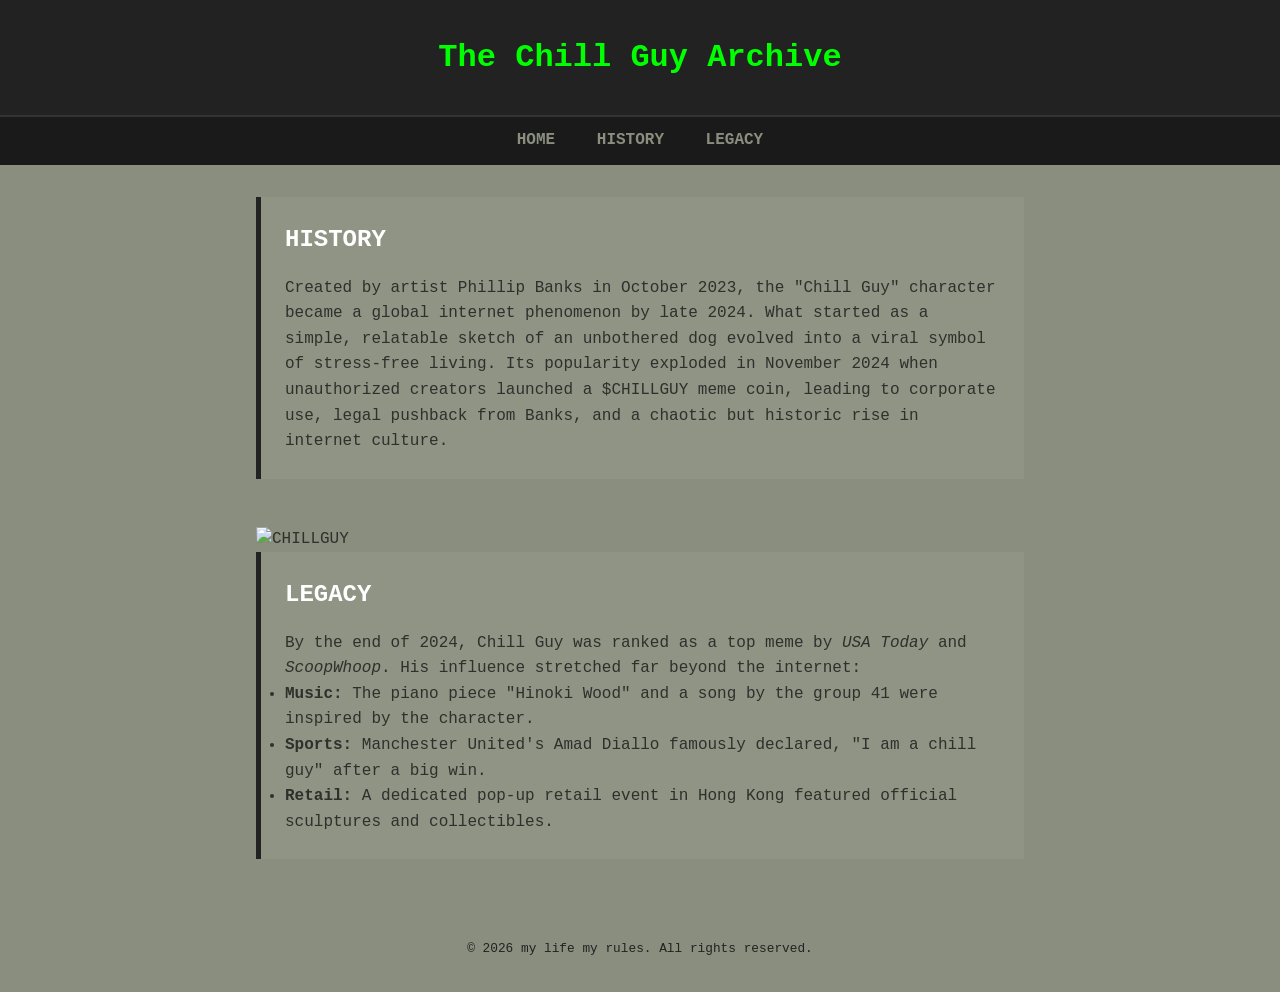
==== index.html @ 50e6b08a "Add files via upload" ====
<!DOCTYPE html>
<html lang="en">
<head>
    <meta charset="UTF-8">
    <meta name="viewport" content="width=device-width, initial-scale=1.0">
    <title>Chill Guy Portal</title>
    <link rel="stylesheet" href="style.css">
</head>
<body>
    <header>
        <h1>The Chill Guy Archive</h1>
    </header>
    
   <nav>
    <a href="index.html">Home</a>
    <a href="history.html">History</a>
    <a href="legacy.html">Legacy</a>
</nav>
    
    <main>
        <section id="history">
            <h2>History</h2>
            <p>Created by artist Phillip Banks in October 2023, the "Chill Guy" character became a global internet phenomenon by late 2024. What started as a simple, relatable sketch of an unbothered dog evolved into a viral symbol of stress-free living. Its popularity exploded in November 2024 when unauthorized creators launched a $CHILLGUY meme coin, leading to corporate use, legal pushback from Banks, and a chaotic but historic rise in internet culture.</p>
        </section>
    
           <img src="https://cdn.hackclub.com/019e4fd0-7826-708c-ba97-33d77eede5de/Chill_guy_original_artwork%20(1).jpg" alt="CHILLGUY">

        <section id="legacy">
            <h2>Legacy</h2>
            <p>By the end of 2024, Chill Guy was ranked as a top meme by <em>USA Today</em> and <em>ScoopWhoop</em>. His influence stretched far beyond the internet:</p>
            <ul>
                <li><strong>Music:</strong> The piano piece "Hinoki Wood" and a song by the group 41 were inspired by the character.</li>
                <li><strong>Sports:</strong> Manchester United's Amad Diallo famously declared, "I am a chill guy" after a big win.</li>
                <li><strong>Retail:</strong> A dedicated pop-up retail event in Hong Kong featured official sculptures and collectibles.</li>
            </ul>
        </section>
    </main>
    
    <footer>
        <p>&copy; 2026 my life my rules. All rights reserved.</p>
    </footer>
</body>
</html>
---- style.css ----
* {
    margin: 0;
    padding: 0;
    box-sizing: border-box;
}

body {
    font-family: 'Courier New', Courier, monospace; 
    line-height: 1.6;
    color: #2c312c; 
    background-color: rgb(138, 142, 126);
}

header {
    background: #222;
    color: #00ff00;
    padding: 2rem 0;
    text-align: center;
    border-bottom: 2px solid #333;
}

nav {
    background: #1a1a1a;
    padding: 0.7rem;
    text-align: center;
    position: sticky;
    top: 0;
}

nav a {
    color: #8A8E7E;
    margin: 0 1rem;
    text-decoration: none;
    text-transform: uppercase;
    font-weight: bold;
}

nav a:hover {
    color: #00ff00;
}

/* Content Sections */
main {
    max-width: 800px;
    margin: 2rem auto;
    padding: 0 1rem;
}

section {
    margin-bottom: 3rem;
    padding: 1.5rem;
    background: rgba(255, 255, 255, 0.05);
    border-left: 5px solid #222;
}

h2 {
    margin-bottom: 1rem;
    color: #fff;
    text-transform: uppercase;
}

footer {
    text-align: center;
    padding: 2rem;
    color: #222;
    font-size: 0.8rem;
}
.chill-guy-img {
    max-width: 300px;
    height: auto;
    filter: drop-shadow(20px 40px 60px rgba(58, 56, 56, 0.1));
    

    animation: sway 40s ease-in-out infinite;
}


@keyframes sway {
    0%, 100% {
        transform: rotate(-2deg);
    }
    50% {
        transform: rotate(2deg);
    }
}
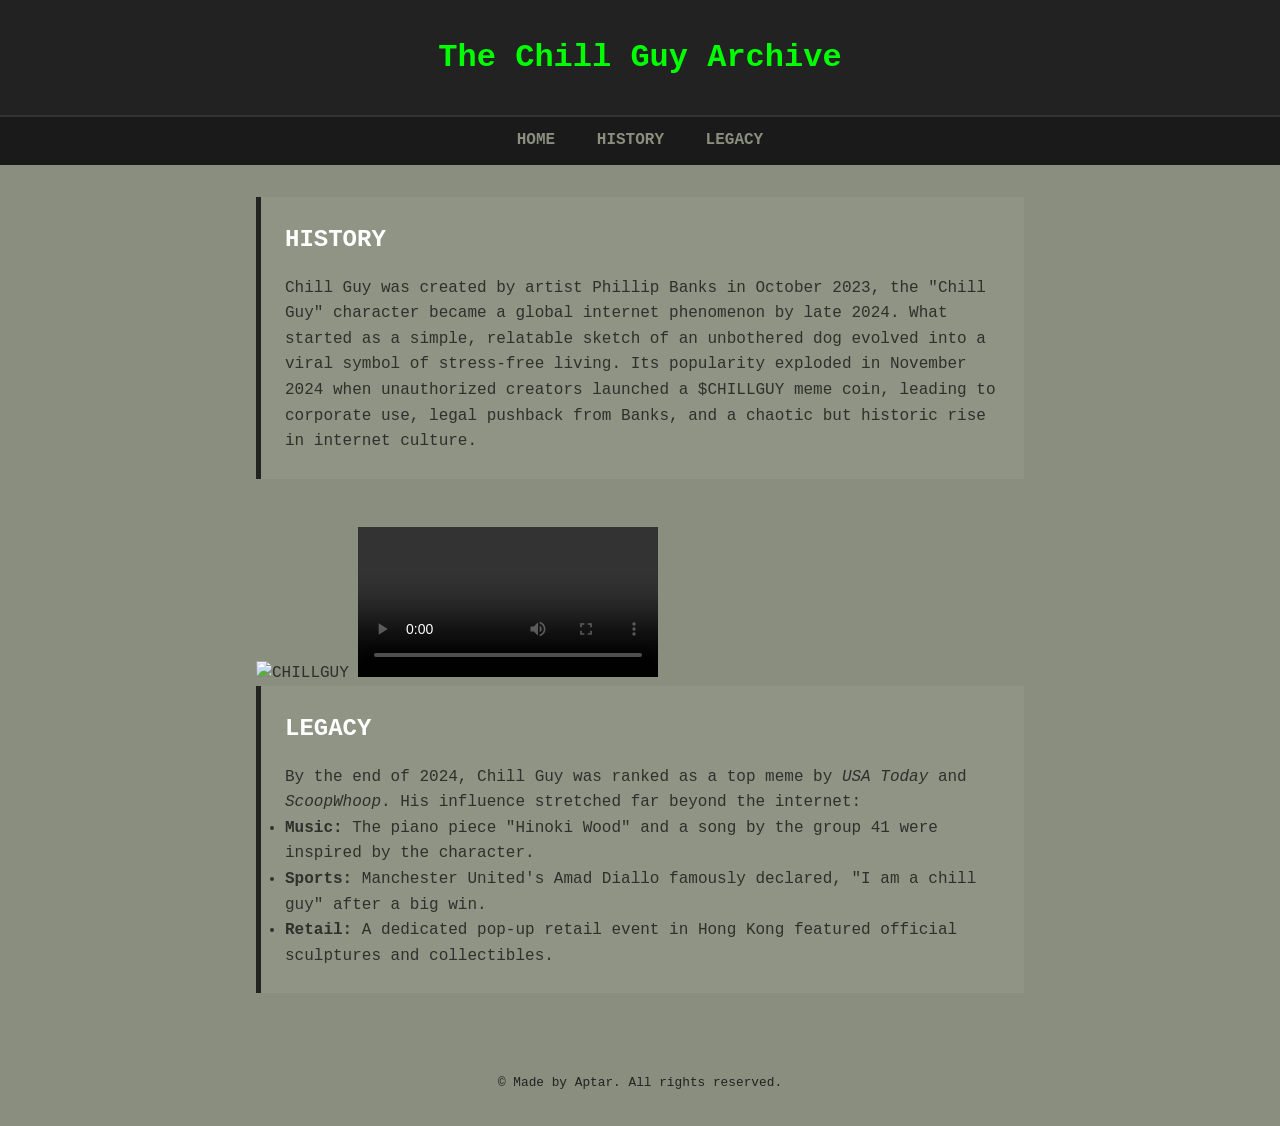
==== commit 55d10ccb: "I have added YT url and changed the title of the website to "Chill Guy".  I have added a new section" ====
--- a/index.html
+++ b/index.html
@@ -1,30 +1,33 @@
 <!DOCTYPE html>
 <html lang="en">
+
 <head>
     <meta charset="UTF-8">
     <meta name="viewport" content="width=device-width, initial-scale=1.0">
-    <title>Chill Guy Portal</title>
+    <title>Chill Guy </title>
     <link rel="stylesheet" href="style.css">
 </head>
+
 <body>
     <header>
         <h1>The Chill Guy Archive</h1>
     </header>
-    
-   <nav>
-    <a href="index.html">Home</a>
-    <a href="history.html">History</a>
-    <a href="legacy.html">Legacy</a>
-</nav>
-    
+
+    <nav>
+        <a href="index.html">Home</a>
+        <a href="history.html">History</a>
+        <a href="legacy.html">Legacy</a>
+    </nav>
+
     <main>
         <section id="history">
             <h2>History</h2>
-            <p>Created by artist Phillip Banks in October 2023, the "Chill Guy" character became a global internet phenomenon by late 2024. What started as a simple, relatable sketch of an unbothered dog evolved into a viral symbol of stress-free living. Its popularity exploded in November 2024 when unauthorized creators launched a $CHILLGUY meme coin, leading to corporate use, legal pushback from Banks, and a chaotic but historic rise in internet culture.</p>
+            <p>Chill Guy was created by artist Phillip Banks in October 2023, the "Chill Guy" character became a global internet phenomenon by late 2024. What started as a simple, relatable sketch of an unbothered dog evolved into a viral symbol of stress-free
+                living. Its popularity exploded in November 2024 when unauthorized creators launched a $CHILLGUY meme coin, leading to corporate use, legal pushback from Banks, and a chaotic but historic rise in internet culture.</p>
         </section>
-    
-           <img src="https://cdn.hackclub.com/019e4fd0-7826-708c-ba97-33d77eede5de/Chill_guy_original_artwork%20(1).jpg" alt="CHILLGUY">
 
+        <img src="https://cdn.hackclub.com/019e4fd0-7826-708c-ba97-33d77eede5de/Chill_guy_original_artwork%20(1).jpg" alt="CHILLGUY">
+        <video src="https://youtube.com/shorts/xt3Es5p5-qQ?si=djBfuHLyRDvYNSNl" controls></video>
         <section id="legacy">
             <h2>Legacy</h2>
             <p>By the end of 2024, Chill Guy was ranked as a top meme by <em>USA Today</em> and <em>ScoopWhoop</em>. His influence stretched far beyond the internet:</p>
@@ -35,9 +38,10 @@
             </ul>
         </section>
     </main>
-    
+
     <footer>
-        <p>&copy; 2026 my life my rules. All rights reserved.</p>
+        <p>&copy; Made by Aptar. All rights reserved.</p>
     </footer>
 </body>
+
 </html>
--- a/style.css
+++ b/style.css
@@ -1,4 +1,3 @@
-
 * {
     margin: 0;
     padding: 0;
@@ -6,9 +5,9 @@
 }
 
 body {
-    font-family: 'Courier New', Courier, monospace; 
+    font-family: 'Courier New', Courier, monospace;
     line-height: 1.6;
-    color: #2c312c; 
+    color: #2c312c;
     background-color: rgb(138, 142, 126);
 }
 
@@ -40,7 +39,9 @@
     color: #00ff00;
 }
 
+
 /* Content Sections */
+
 main {
     max-width: 800px;
     margin: 2rem auto;
@@ -66,21 +67,26 @@
     color: #222;
     font-size: 0.8rem;
 }
+
 .chill-guy-img {
     max-width: 300px;
     height: auto;
     filter: drop-shadow(20px 40px 60px rgba(58, 56, 56, 0.1));
-    
-
     animation: sway 40s ease-in-out infinite;
 }
 
-
 @keyframes sway {
-    0%, 100% {
+    0%,
+    100% {
         transform: rotate(-2deg);
     }
     50% {
         transform: rotate(2deg);
     }
+}
+
+history.html {
+    background-color: rgb(138, 142, 126);
+    text-align: center;
+    text-anchor: #52ac52;
 }
